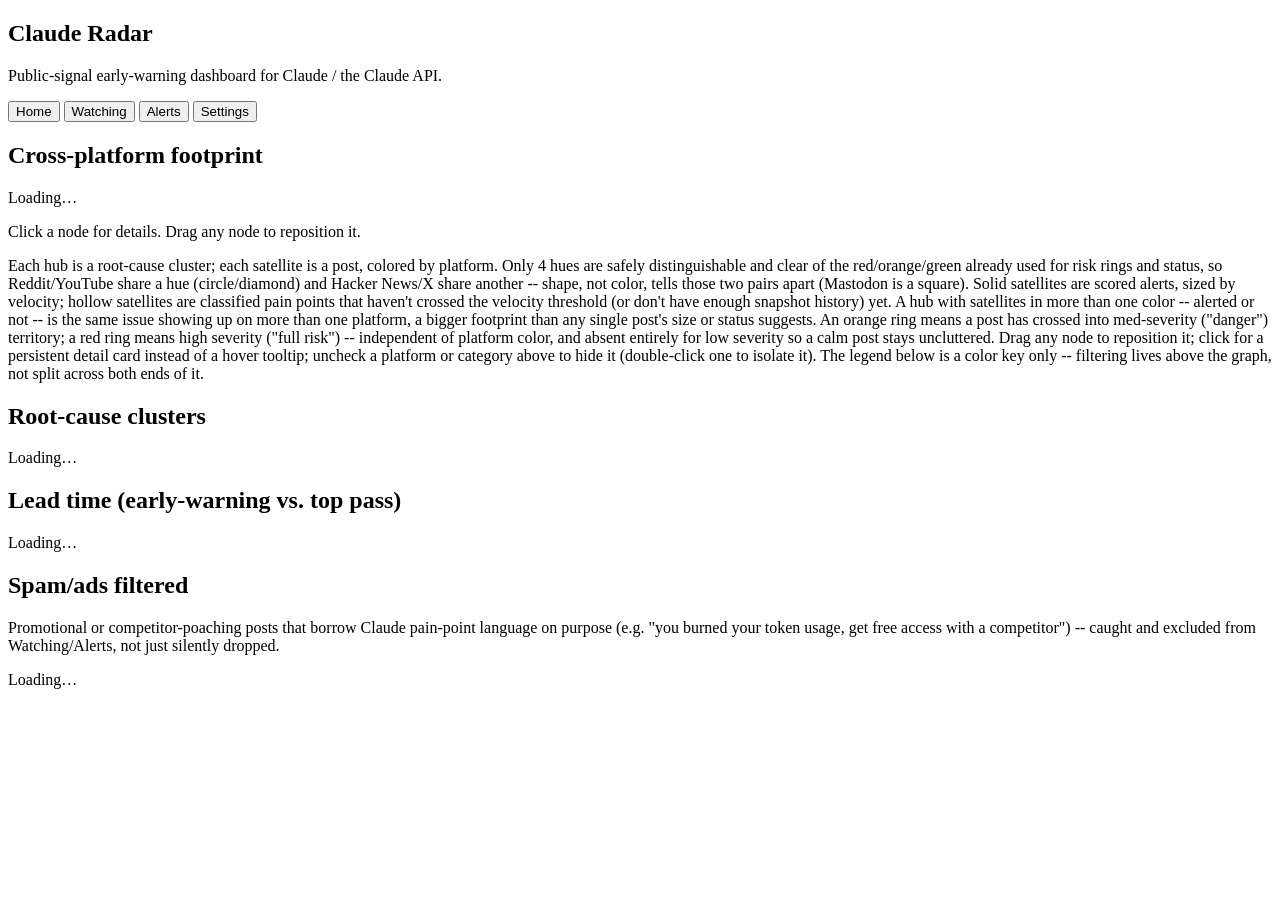
==== radar/static/index.html @ 249ca32a "Add incident lifecycle, exec briefs, post-incident reports, recurrence detection, and dashboard-edit" ====
<!doctype html>
<html lang="en">
<head>
<meta charset="utf-8" />
<meta name="viewport" content="width=device-width, initial-scale=1" />
<title>Claude Radar</title>
<link rel="stylesheet" href="/dashboard.css" />
</head>
<body>
<div class="app-shell">
<aside class="sidebar">
  <h1>Claude Radar</h1>
  <p>Public-signal early-warning dashboard for Claude / the Claude API.</p>
  <nav class="tabs" role="tablist" aria-label="Dashboard sections">
    <button type="button" class="tab-button is-active" role="tab" aria-selected="true" aria-controls="tab-overview" data-tab="overview">Home</button>
    <button type="button" class="tab-button" role="tab" aria-selected="false" aria-controls="tab-watching" data-tab="watching">Watching</button>
    <button type="button" class="tab-button" role="tab" aria-selected="false" aria-controls="tab-alerts" data-tab="alerts">Alerts</button>
    <button type="button" class="tab-button" role="tab" aria-selected="false" aria-controls="tab-settings" data-tab="settings">Settings</button>
  </nav>
</aside>

<main>
  <section id="tab-overview" class="tab-panel" role="tabpanel" data-tab="overview">
    <div class="card footprint-card">
      <h2>Cross-platform footprint</h2>
      <div class="footprint-filters">
        <div id="footprint-platform-filter" class="footprint-filter-group"></div>
        <div id="footprint-category-filter" class="footprint-filter-group"></div>
      </div>
      <div class="footprint-layout">
        <div id="footprint-graph"><p class="empty-state">Loading…</p></div>
        <div id="footprint-detail" class="footprint-detail">
          <p class="empty-state">Click a node for details. Drag any node to reposition it.</p>
        </div>
      </div>
      <div id="footprint-legend" class="footprint-legend"></div>
      <p class="footprint-caption">
        Each hub is a root-cause cluster; each satellite is a post, colored by platform. Only 4
        hues are safely distinguishable and clear of the red/orange/green already used for risk
        rings and status, so Reddit/YouTube share a hue (circle/diamond) and Hacker News/X share
        another -- shape, not color, tells those two pairs apart (Mastodon is a square). Solid
        satellites are
        scored alerts, sized by velocity; hollow satellites are classified pain points that
        haven't crossed the velocity threshold (or don't have enough snapshot history) yet. A hub
        with satellites in more than one color -- alerted or not -- is the same issue showing up
        on more than one platform, a bigger footprint than any single post's size or status
        suggests. An orange ring means a post has crossed into med-severity ("danger") territory;
        a red ring means high severity ("full risk") -- independent of platform color, and absent
        entirely for low severity so a calm post stays uncluttered. Drag any node to reposition
        it; click for a persistent detail card instead of a hover tooltip; uncheck a platform or
        category above to hide it (double-click one to isolate it). The legend below is a color
        key only -- filtering lives above the graph, not split across both ends of it.
      </p>
    </div>

    <div class="overview">
      <div class="card">
        <h2>Root-cause clusters</h2>
        <div id="clusters-chart"><p class="empty-state">Loading…</p></div>
      </div>
      <div class="card">
        <h2>Lead time (early-warning vs. top pass)</h2>
        <div id="leadtime-stat"><p class="empty-state">Loading…</p></div>
      </div>
      <div class="card">
        <h2>Spam/ads filtered</h2>
        <p class="source-picker-caption">
          Promotional or competitor-poaching posts that borrow Claude pain-point language on
          purpose (e.g. "you burned your token usage, get free access with a competitor") --
          caught and excluded from Watching/Alerts, not just silently dropped.
        </p>
        <div id="ads-stat"><p class="empty-state">Loading…</p></div>
      </div>
    </div>
  </section>

  <section id="tab-watching" class="tab-panel" role="tabpanel" data-tab="watching" hidden>
    <p class="watching-caption">
      Posts Claude has classified as real pain points that haven't (yet, or ever) crossed
      the velocity threshold into an alert -- usually because they only have one snapshot
      so far, so there's no rate to compute. Real signal that exists but isn't "alerting."
    </p>
    <p id="watching-count" class="stat-label"></p>

    <div class="filters">
      <label>Platform
        <select id="filter-watching-platform">
          <option value="">All</option>
          <option value="reddit">Reddit</option>
          <option value="youtube">YouTube</option>
          <option value="hackernews">Hacker News</option>
          <option value="stackoverflow">Stack Overflow</option>
          <option value="github">GitHub</option>
          <option value="x">X</option>
          <option value="mastodon">Mastodon</option>
        </select>
      </label>
      <label>Category
        <select id="filter-watching-category">
          <option value="">All</option>
          <option value="api_abuse">API abuse</option>
          <option value="product_bug">Product bug</option>
          <option value="ux_confusion">UX confusion</option>
          <option value="messaging_gap">Messaging gap</option>
          <option value="credential_theft">Credential theft</option>
          <option value="abuse">Abuse</option>
          <option value="safety">Safety</option>
          <option value="other">Other</option>
        </select>
      </label>
      <label>Severity
        <select id="filter-watching-severity">
          <option value="">All</option>
          <option value="high">High</option>
          <option value="med">Med</option>
          <option value="low">Low</option>
        </select>
      </label>
    </div>

    <div class="card">
      <table>
        <thead>
          <tr>
            <th class="sortable-th" data-sort-key="platform">Platform</th>
            <th>Matched term</th>
            <th class="sortable-th" data-sort-key="category">Category</th>
            <th class="sortable-th" data-sort-key="severity">Severity</th>
            <th>Summary</th>
            <th>Poster</th>
            <th>Posted</th>
            <th>Engagement</th>
            <th>Post</th>
          </tr>
        </thead>
        <tbody id="watching-body">
          <tr><td colspan="9" class="empty-state">Loading…</td></tr>
        </tbody>
      </table>
    </div>
  </section>

  <section id="tab-alerts" class="tab-panel" role="tabpanel" data-tab="alerts" hidden>
    <div class="filters">
      <label>Status
        <select id="filter-status">
          <option value="">All</option>
          <option value="pending">Pending</option>
          <option value="approved">Approved</option>
          <option value="rejected">Rejected</option>
          <option value="not_required">Not required</option>
        </select>
      </label>
      <label>Category
        <select id="filter-category">
          <option value="">All</option>
          <option value="api_abuse">API abuse</option>
          <option value="product_bug">Product bug</option>
          <option value="ux_confusion">UX confusion</option>
          <option value="messaging_gap">Messaging gap</option>
          <option value="credential_theft">Credential theft</option>
          <option value="abuse">Abuse</option>
          <option value="safety">Safety</option>
          <option value="other">Other</option>
        </select>
      </label>
      <label>Severity
        <select id="filter-severity">
          <option value="">All</option>
          <option value="high">High</option>
          <option value="med">Med</option>
          <option value="low">Low</option>
        </select>
      </label>
      <label>Platform
        <select id="filter-alerts-platform">
          <option value="">All</option>
          <option value="reddit">Reddit</option>
          <option value="youtube">YouTube</option>
          <option value="hackernews">Hacker News</option>
          <option value="stackoverflow">Stack Overflow</option>
          <option value="github">GitHub</option>
          <option value="x">X</option>
          <option value="mastodon">Mastodon</option>
        </select>
      </label>
    </div>

    <div class="card">
      <table>
        <thead>
          <tr>
            <th class="sortable-th" data-sort-key="platform">Platform</th>
            <th>Matched term</th>
            <th class="sortable-th" data-sort-key="category">Category</th>
            <th class="sortable-th" data-sort-key="severity">Severity</th>
            <th class="num sortable-th" data-sort-key="velocity">Velocity</th>
            <th>QA status</th>
            <th>Incident</th>
            <th>Summary</th>
            <th>Poster</th>
            <th>Posted</th>
            <th>Engagement</th>
            <th>Post</th>
            <th>Actions</th>
          </tr>
        </thead>
        <tbody id="alerts-body">
          <tr><td colspan="13" class="empty-state">Loading…</td></tr>
        </tbody>
      </table>
    </div>
  </section>

  <section id="tab-settings" class="tab-panel" role="tabpanel" data-tab="settings" hidden>
    <div class="card source-picker">
      <h2>Sources</h2>
      <p class="source-picker-caption">
        Choose which platforms to search, then run a live collection pass. Platforms without
        credentials configured in <code>.env</code> are skipped, not failed. In production this
        runs on a schedule (e.g. a cron/systemd timer calling <code>radar collect</code>) rather
        than a manual click -- this button is the same operation, triggered on demand.
      </p>
      <div id="source-checkboxes" class="source-checkboxes"><p class="empty-state">Loading…</p></div>
      <div class="source-picker-actions">
        <button type="button" id="run-collection-btn" class="run-collection">Run collection</button>
        <span id="collection-status" class="collection-status" role="status"></span>
      </div>
    </div>

    <div class="card">
      <h2>Search terms</h2>
      <p class="source-picker-caption">Generic watchlist terms, searched across every configured source.</p>
      <div id="terms-chip-list"></div>
    </div>

    <div class="card">
      <h2>Watched clients</h2>
      <p class="source-picker-caption">
        Enterprise/client names whose Claude-powered products you want watched for targeted
        attacks -- each one gets automatically crossed with every risk pattern below, so you
        don't have to type every combination by hand (e.g. a "McDonald's"-style AI chatbot
        incident: prompt injection leading to credential/token theft).
      </p>
      <div id="clients-chip-list"></div>
    </div>

    <div class="card">
      <h2>Risk patterns</h2>
      <p class="source-picker-caption">
        Attack-pattern phrases crossed with each watched client above. Edit this list to tune
        what "targeted" means for your threat model.
      </p>
      <div id="risk-patterns-chip-list"></div>
    </div>

    <div class="card">
      <div class="settings-save-row">
        <button type="button" id="save-watchlist-btn">Save watchlist</button>
        <span id="watchlist-status" class="collection-status" role="status"></span>
      </div>
      <h2>Effective query preview</h2>
      <p class="source-picker-caption">
        What a collection run will actually search -- generic terms plus every client × risk
        pattern combination. Updates live as you edit above, before you save.
      </p>
      <div id="effective-terms-preview" class="effective-terms-preview"></div>
    </div>

    <div class="card">
      <h2>Escalation criteria</h2>
      <p class="source-picker-caption">
        Per-category: whether it requires human QA before an alert is trusted, an optional
        velocity-threshold override (blank = use the platform/global default), and a
        first-response playbook. Changes here affect the next <code>radar score</code> run,
        CLI or dashboard-triggered.
      </p>
      <div id="escalation-criteria-list"><p class="empty-state">Loading…</p></div>
      <div class="settings-save-row">
        <button type="button" id="save-escalation-criteria-btn">Save escalation criteria</button>
        <span id="escalation-criteria-status" class="collection-status" role="status"></span>
      </div>
    </div>
  </section>
</main>
</div>

<div id="chart-tooltip" role="tooltip"></div>

<script src="/dashboard.js"></script>
</body>
</html>
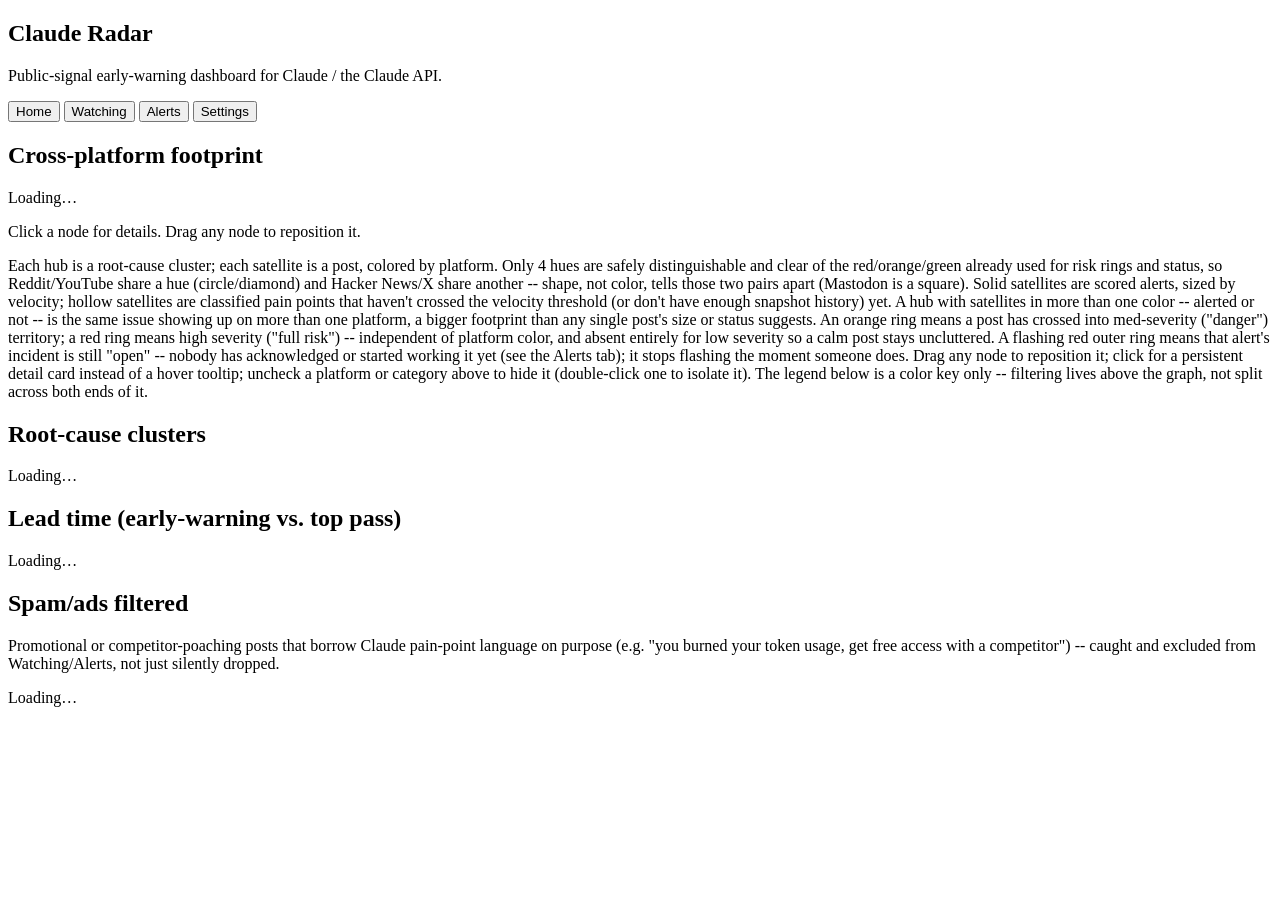
==== commit 233037ca: "Flash unaddressed alerts in the footprint graph Adds a dashed, pulsing outer ring on satellites whos" ====
--- a/radar/static/index.html
+++ b/radar/static/index.html
@@ -46,10 +46,12 @@
         on more than one platform, a bigger footprint than any single post's size or status
         suggests. An orange ring means a post has crossed into med-severity ("danger") territory;
         a red ring means high severity ("full risk") -- independent of platform color, and absent
-        entirely for low severity so a calm post stays uncluttered. Drag any node to reposition
-        it; click for a persistent detail card instead of a hover tooltip; uncheck a platform or
-        category above to hide it (double-click one to isolate it). The legend below is a color
-        key only -- filtering lives above the graph, not split across both ends of it.
+        entirely for low severity so a calm post stays uncluttered. A flashing red outer ring means
+        that alert's incident is still "open" -- nobody has acknowledged or started working it yet
+        (see the Alerts tab); it stops flashing the moment someone does. Drag any node to
+        reposition it; click for a persistent detail card instead of a hover tooltip; uncheck a
+        platform or category above to hide it (double-click one to isolate it). The legend below is
+        a color key only -- filtering lives above the graph, not split across both ends of it.
       </p>
     </div>
 
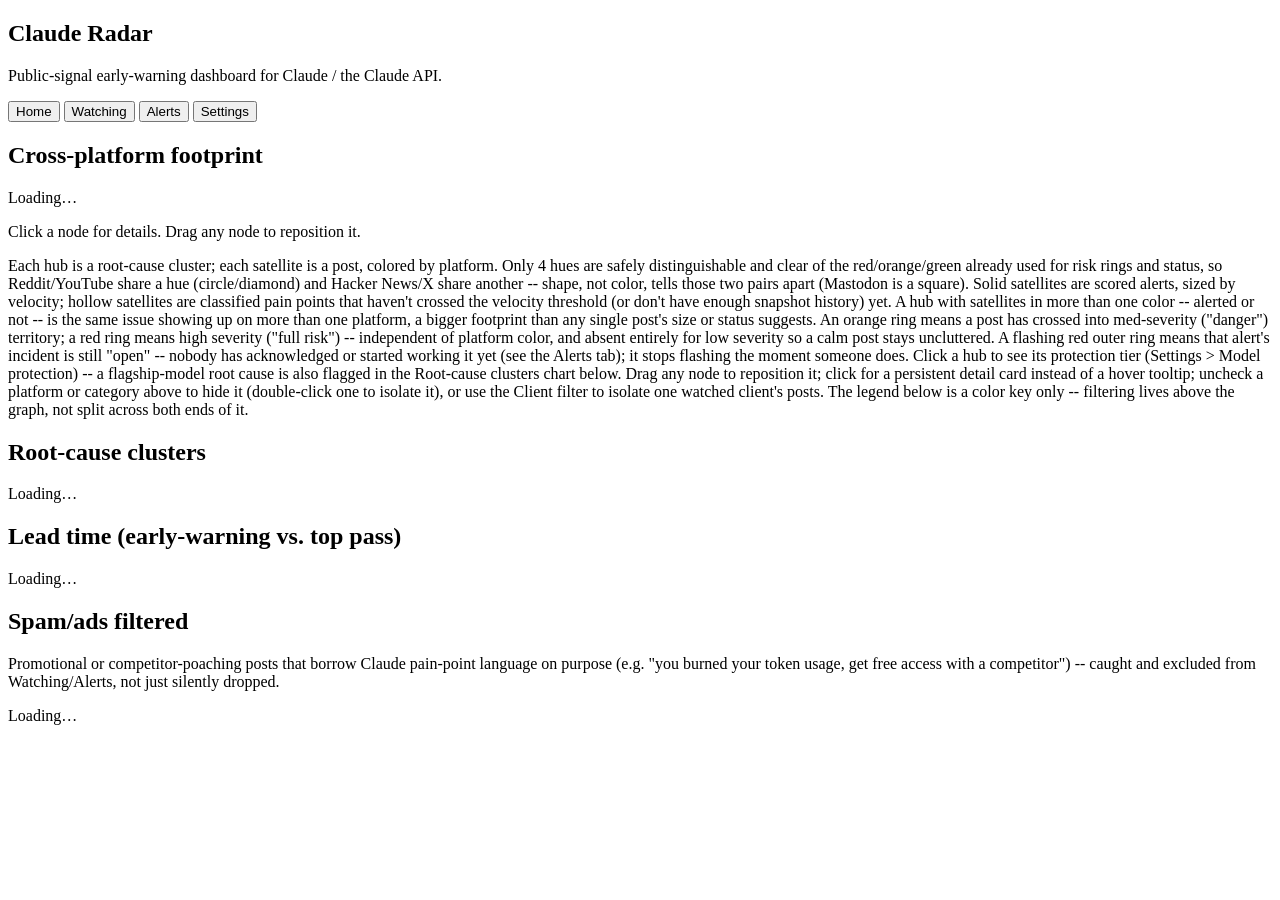
==== commit 9749765f: "Add client filter, per-model protection tiers, and Kanban workflow board with auto-generated Course " ====
--- a/radar/static/index.html
+++ b/radar/static/index.html
@@ -26,6 +26,7 @@
       <div class="footprint-filters">
         <div id="footprint-platform-filter" class="footprint-filter-group"></div>
         <div id="footprint-category-filter" class="footprint-filter-group"></div>
+        <div id="footprint-client-filter" class="footprint-filter-group" hidden></div>
       </div>
       <div class="footprint-layout">
         <div id="footprint-graph"><p class="empty-state">Loading…</p></div>
@@ -48,9 +49,12 @@
         a red ring means high severity ("full risk") -- independent of platform color, and absent
         entirely for low severity so a calm post stays uncluttered. A flashing red outer ring means
         that alert's incident is still "open" -- nobody has acknowledged or started working it yet
-        (see the Alerts tab); it stops flashing the moment someone does. Drag any node to
-        reposition it; click for a persistent detail card instead of a hover tooltip; uncheck a
-        platform or category above to hide it (double-click one to isolate it). The legend below is
+        (see the Alerts tab); it stops flashing the moment someone does. Click a hub to see its
+        protection tier (Settings &gt; Model protection) -- a flagship-model root cause is also
+        flagged in the Root-cause clusters chart below. Drag any node to reposition it; click for
+        a persistent detail card instead of a hover tooltip; uncheck a platform or category above to
+        hide it (double-click one to isolate it), or use the Client filter to isolate one watched
+        client's posts. The legend below is
         a color key only -- filtering lives above the graph, not split across both ends of it.
       </p>
     </div>
@@ -186,9 +190,13 @@
           <option value="mastodon">Mastodon</option>
         </select>
       </label>
-    </div>
-
-    <div class="card">
+      <div class="view-toggle" role="tablist" aria-label="Alerts view">
+        <button type="button" class="view-toggle-btn is-active" data-view="table" role="tab" aria-selected="true">Table</button>
+        <button type="button" class="view-toggle-btn" data-view="board" role="tab" aria-selected="false">Board</button>
+      </div>
+    </div>
+
+    <div class="card" id="alerts-table-view">
       <table>
         <thead>
           <tr>
@@ -212,6 +220,24 @@
         </tbody>
       </table>
     </div>
+
+    <div id="alerts-board-view" hidden>
+      <p class="watching-caption">
+        Drag a card to a new column to work it -- landing in Acknowledged, Mitigating, or Resolved
+        automatically generates a recommended Course of Action grounded in that category's
+        escalation-criteria playbook. Click a card for the full incident detail.
+      </p>
+      <div id="alerts-board"></div>
+    </div>
+
+    <div id="alert-card-modal" class="modal-overlay" hidden>
+      <div class="modal-panel">
+        <div class="modal-panel-header">
+          <button type="button" id="alert-card-modal-close">Close</button>
+        </div>
+        <div id="alert-card-modal-body"></div>
+      </div>
+    </div>
   </section>
 
   <section id="tab-settings" class="tab-panel" role="tabpanel" data-tab="settings" hidden>
@@ -283,6 +309,21 @@
         <span id="escalation-criteria-status" class="collection-status" role="status"></span>
       </div>
     </div>
+
+    <div class="card">
+      <h2>Model protection</h2>
+      <p class="source-picker-caption">
+        Per model: how much a leak/incident on it matters -- a flagship-model incident isn't the
+        same story as one on a small/cheap model -- plus an optional velocity-threshold override
+        (blank = use the category/platform/global default). Flagship-tier root causes are flagged
+        in the footprint graph's hub detail panel and the Home tab's Root-cause clusters chart.
+      </p>
+      <div id="model-tiers-list"><p class="empty-state">Loading…</p></div>
+      <div class="settings-save-row">
+        <button type="button" id="save-model-tiers-btn">Save model protection</button>
+        <span id="model-tiers-status" class="collection-status" role="status"></span>
+      </div>
+    </div>
   </section>
 </main>
 </div>
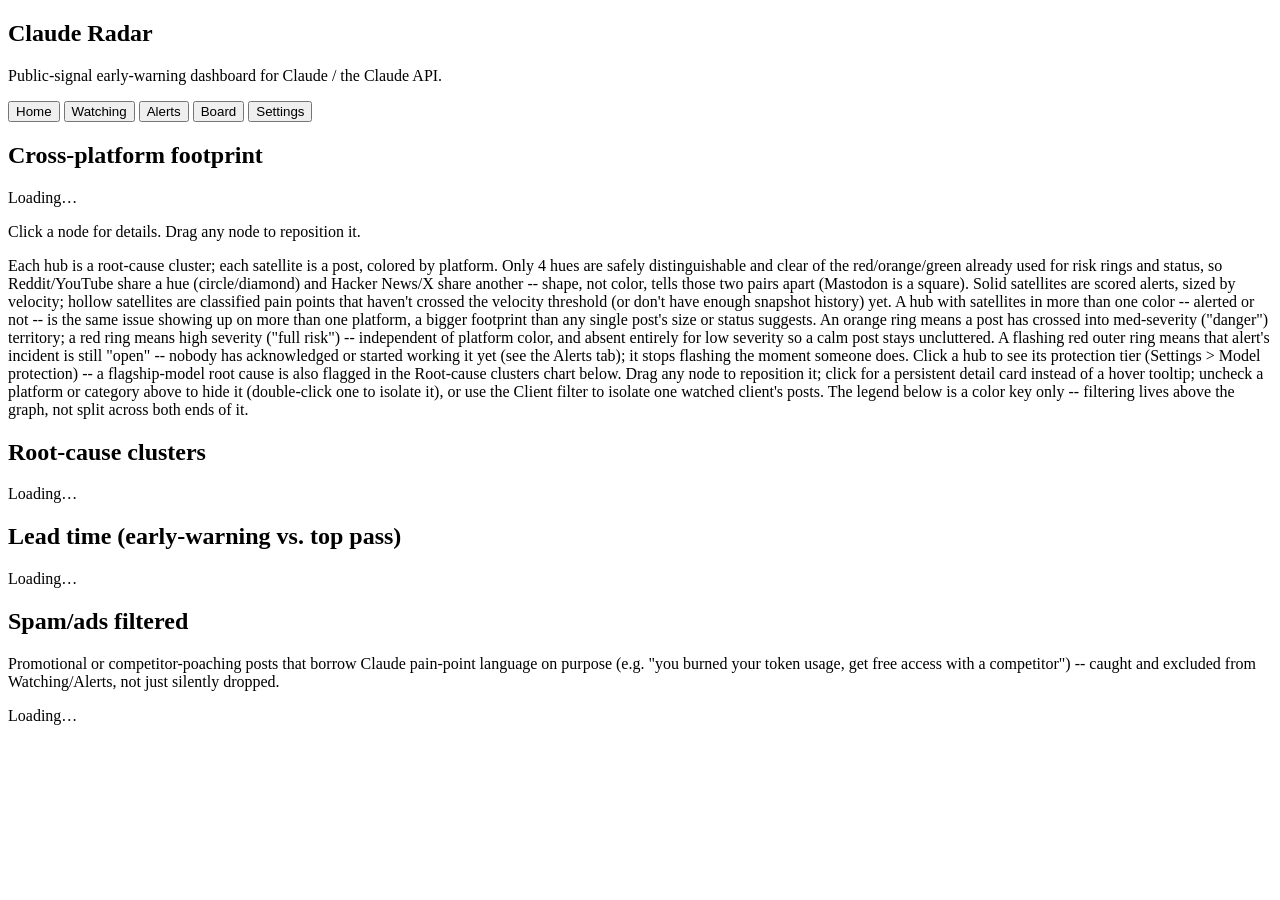
==== commit 2de21ffa: "Split Alerts into team-wide queue and PM Board, add manual promotion from the graph Alerts and Board" ====
--- a/radar/static/index.html
+++ b/radar/static/index.html
@@ -15,6 +15,7 @@
     <button type="button" class="tab-button is-active" role="tab" aria-selected="true" aria-controls="tab-overview" data-tab="overview">Home</button>
     <button type="button" class="tab-button" role="tab" aria-selected="false" aria-controls="tab-watching" data-tab="watching">Watching</button>
     <button type="button" class="tab-button" role="tab" aria-selected="false" aria-controls="tab-alerts" data-tab="alerts">Alerts</button>
+    <button type="button" class="tab-button" role="tab" aria-selected="false" aria-controls="tab-board" data-tab="board">Board</button>
     <button type="button" class="tab-button" role="tab" aria-selected="false" aria-controls="tab-settings" data-tab="settings">Settings</button>
   </nav>
 </aside>
@@ -190,13 +191,17 @@
           <option value="mastodon">Mastodon</option>
         </select>
       </label>
-      <div class="view-toggle" role="tablist" aria-label="Alerts view">
-        <button type="button" class="view-toggle-btn is-active" data-view="table" role="tab" aria-selected="true">Table</button>
-        <button type="button" class="view-toggle-btn" data-view="board" role="tab" aria-selected="false">Board</button>
-      </div>
-    </div>
-
-    <div class="card" id="alerts-table-view">
+      <label>Claiming as
+        <input type="text" id="claiming-as-input" placeholder="Your name" />
+      </label>
+    </div>
+
+    <p class="watching-caption">
+      Everything the system (or a manual send from the footprint graph) has flagged, for the whole
+      team -- claim a post to work it on your Board.
+    </p>
+
+    <div class="card">
       <table>
         <thead>
           <tr>
@@ -207,6 +212,7 @@
             <th class="num sortable-th" data-sort-key="velocity">Velocity</th>
             <th>QA status</th>
             <th>Incident</th>
+            <th>Claimed</th>
             <th>Summary</th>
             <th>Poster</th>
             <th>Posted</th>
@@ -216,19 +222,20 @@
           </tr>
         </thead>
         <tbody id="alerts-body">
-          <tr><td colspan="13" class="empty-state">Loading…</td></tr>
+          <tr><td colspan="14" class="empty-state">Loading…</td></tr>
         </tbody>
       </table>
     </div>
-
-    <div id="alerts-board-view" hidden>
-      <p class="watching-caption">
-        Drag a card to a new column to work it -- landing in Acknowledged, Mitigating, or Resolved
-        automatically generates a recommended Course of Action grounded in that category's
-        escalation-criteria playbook. Click a card for the full incident detail.
-      </p>
-      <div id="alerts-board"></div>
-    </div>
+  </section>
+
+  <section id="tab-board" class="tab-panel" role="tabpanel" data-tab="board" hidden>
+    <p class="watching-caption">
+      Your claimed posts, organized by incident stage. Drag a card to a new column to work it --
+      landing in Acknowledged, Mitigating, or Resolved automatically generates a recommended Course
+      of Action grounded in that category's escalation-criteria playbook. Click a card for the full
+      incident detail. Claim a post from the Alerts tab to bring it here.
+    </p>
+    <div id="alerts-board"></div>
 
     <div id="alert-card-modal" class="modal-overlay" hidden>
       <div class="modal-panel">
